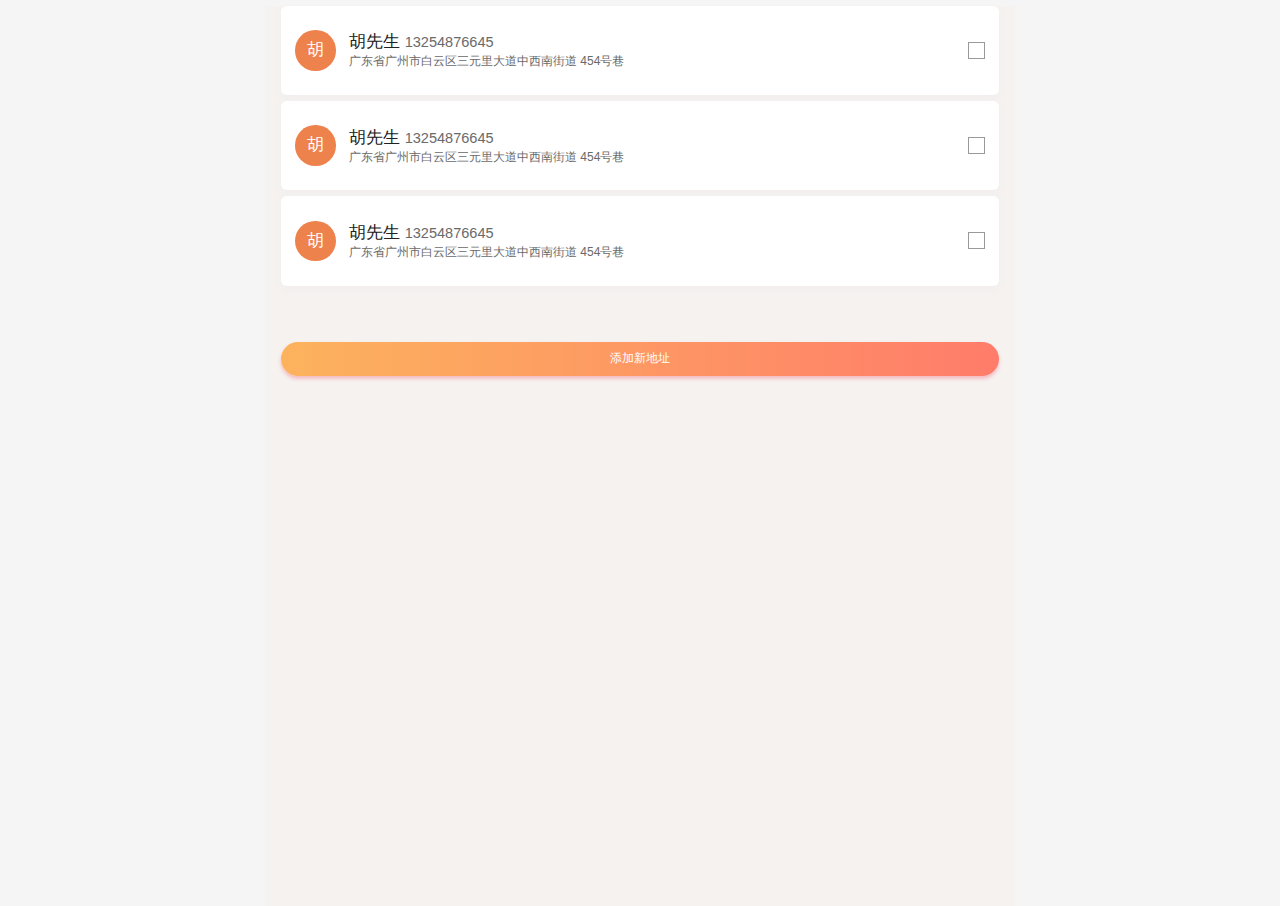
==== pages/addrList.html @ 1c4fb75b "H5购物源码" ====
<!DOCTYPE html>
<html lang="en">
<head>
    <meta charset="UTF-8">
    <title>地址管理</title>
    <meta content="width=device-width,initial-scale=1.0,maximum-scale=1.0,user-scalable=0" name="viewport"/>
    <meta content="yes" name="apple-mobile-web-app-capable"/>
    <meta content="black" name="apple-mobile-web-app-status-bar-style"/>
    <meta content="telephone=no" name="format-detection"/>
    <link rel="stylesheet" href="../css/ydui.css"/>
    <link rel="stylesheet" href="../css/common.css">
    <link rel="stylesheet" href="../css/addrList.css">
    <script src="../js/ydui.flexible.js"></script>
</head>
<body>
    <div class="main root">
        <ul class="addr_list">
            <li>
                <a href="##">
                    <div class="addr_item">
                        <span class="avatar">胡</span>
                        <div class="addr_info">
                            <p class="addr_user">
                                胡先生 <i class="tel">13254876645</i>
                            </p>
                            <p class="addr_detail">
                                广东省广州市白云区三元里大道中西南街道
                                454号巷
                            </p>
                        </div>
                        <span class="arr_right"></span>
                    </div>
                </a>
            </li>
            <li>
                <a href="##">
                    <div class="addr_item">
                        <span class="avatar">胡</span>
                        <div class="addr_info">
                            <p class="addr_user">
                                胡先生 <i class="tel">13254876645</i>
                            </p>
                            <p class="addr_detail">
                                广东省广州市白云区三元里大道中西南街道
                                454号巷
                            </p>
                        </div>
                        <span class="arr_right"></span>
                    </div>
                </a>
            </li>
            <li>
                <a href="##">
                    <div class="addr_item">
                        <span class="avatar">胡</span>
                        <div class="addr_info">
                            <p class="addr_user">
                                胡先生 <i class="tel">13254876645</i>
                            </p>
                            <p class="addr_detail">
                                广东省广州市白云区三元里大道中西南街道
                                454号巷
                            </p>
                        </div>
                        <span class="arr_right"></span>
                    </div>
                </a>
            </li>
        </ul>
        <div class="foot">
            <a class="add_addr" href="##">
                添加新地址
            </a>
        </div>

    </div>
</body>
<script src="../js/jquery-3.3.1.min.js"></script>
</html>
---- css/common.css ----
.root{
    padding-bottom:0.98rem;
    max-width:750px;
    min-height:100vh;
    margin:0 auto;
}
footer{
    display: flex;
    height:0.98rem;
    position: fixed;
    bottom:0;
    left:0;
    right:0;
    padding:0 0.8rem;
    background-color: #fff;
    box-shadow:0px -1px 0px 0px rgba(255,255,255,1);
    justify-content: space-between;
    align-items: center;
}
footer dt{
    width:0.52rem;
    height:0.52rem;
    background-size: 100%;
    background-repeat: no-repeat;
}
.home{
    background-image: url(../img/home.png);
}
.mine{
    background-image: url("../img/mine.png");
}
.cus_service{
    background-image: url("../img/cus_service.png");
}
.active .home{
    background-image: url(../img/home_act.png);
}
.active .mine{
    background-image: url("../img/mine_act.png");
}
.active .cus_service{
    background-image: url("../img/cus_service_act.png");
}
footer dt img{
    width:100%;
    height:100%;
}
footer a.active{
    color:#F66E49
}
footer dd{
    text-align: center;
}

.short_info{
    padding:0 0.28rem 0 0.4rem;
    display: flex;
    justify-content: space-between;
}
.short_btn{
    width:0.6rem;
    height:0.62rem;
    background: url("../img/menu.png") no-repeat;
    background-size: 100%;
    /*background:linear-gradient(0deg,rgba(248,186,53,1),rgba(255,160,90,1));*/
    /*border-radius:0 0 0.30rem 0.30rem;*/
}
.coin_info{
    min-width: 1.44rem;
    height:0.45rem;
    background:rgba(251,133,82,1);
    box-shadow:0 0.02rem 0 0 rgba(237,113,59,1);
    border-radius:0.24rem;
}
.coin_info{
    display: flex;
    align-items: center;
    padding:0 0.12rem;
    margin-top:0.18rem;
}
.icon_coin{
    width:0.24rem;
    height:0.24rem;
    background: url("../img/coin_icon.png") no-repeat;
    background-size: 100%;
    flex-shrink: 0;
}
.coin_count{
    flex:1;
    padding-left:0.08rem;
    font-size: 0.24rem;
    font-weight: bold;
    color:#fff;
}
.icon_add{
    width:0.34rem;
    height:0.34rem;
    flex-shrink: 0;
    background: url("../img/add.png") no-repeat;
    background-size: 100%;
}

.nav{
    position: absolute;
    left:0.3rem;
    top:0.66rem;
    width:1.58rem;
    background:#8B0011;
    border-radius:0.04rem;
    padding:0 0.1rem;
    z-index:1000;
    display: none;
}
.nav li{
    text-align: center;
    border-bottom: 1px solid #700714;
}
.nav li a{
    line-height: 0.65rem;
    font-size: 0.26rem;
    color:#FFD27B;
}
.body_mask{
    position: absolute;
    left:0;
    right:0;
    top:0;
    bottom:0;
    background: rgba(255,255,255,0);
    z-index:888;
    display: none;
}
---- css/addrList.css ----
.root{
    background-color: #F5F2F0;
}
.main{
    padding:0 0.28rem;
}
.addr_item{
    display: flex;
    height:1.6rem;
    padding:0 0.26rem;
    background-color: #fff;
    color:#6A6A6A;
    margin-bottom: 0.1rem;
    align-items: center;
    box-shadow:0px 0.07rem 0.11rem 0 rgba(241,238,237,1);
    border-radius:0.10rem;
    margin-top:0.1rem;
}
.avatar{
    width:0.72rem;
    height:0.72rem;
    line-height: 0.72rem;
    text-align: center;
    border-radius: 50%;
    background-color: #EE824D;
    font-size: 0.3rem;
    color:#fff;
    flex-shrink: 0;
}
.addr_info{
    padding:0 0.4rem 0 0.24rem;
    flex:1;
}
.addr_user{
    font-size: 0.3rem;
    color:#212121;
}
.addr_user i{
    font-style: normal;
    font-size: 0.26rem;
    color:#6A6A6A;
}
.arr_right{
    width:0.3rem;
    height:0.3rem;
    flex-shrink: 0;
    border:1px solid #999;
}
.foot{
    /*padding:0 0.28rem;*/
    text-align: center;
    margin-top:1rem;
}
.add_addr{
    display: inline-block;
    width:100%;
    height:0.61rem;
    line-height: 0.6rem;
    color:#fff;
    text-align: center;
    background:linear-gradient(-90deg,rgba(255,124,106,1),rgba(252,179,93,1));
    box-shadow:0 0.05rem 0.07rem 0 rgba(246, 82, 103, 0.35);
    border-radius:1rem;
}
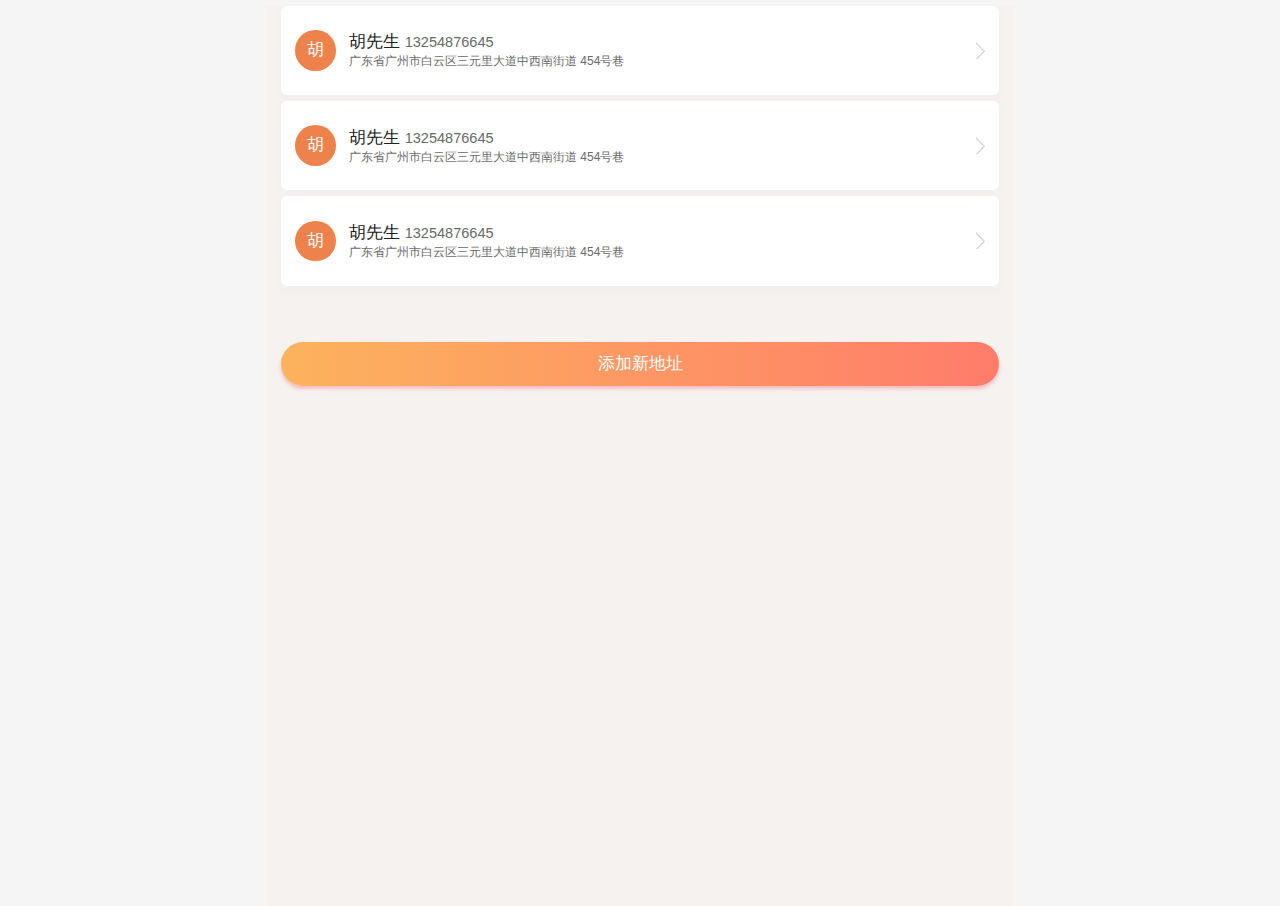
==== commit 1a4e479f: "细节优化" ====
--- a/pages/addrList.html
+++ b/pages/addrList.html
@@ -16,7 +16,7 @@
     <div class="main root">
         <ul class="addr_list">
             <li>
-                <a href="##">
+                <a href="editAddr.html">
                     <div class="addr_item">
                         <span class="avatar">胡</span>
                         <div class="addr_info">
@@ -33,7 +33,7 @@
                 </a>
             </li>
             <li>
-                <a href="##">
+                <a href="editAddr.html">
                     <div class="addr_item">
                         <span class="avatar">胡</span>
                         <div class="addr_info">
@@ -50,7 +50,7 @@
                 </a>
             </li>
             <li>
-                <a href="##">
+                <a href="editAddr.html">
                     <div class="addr_item">
                         <span class="avatar">胡</span>
                         <div class="addr_info">
@@ -68,11 +68,10 @@
             </li>
         </ul>
         <div class="foot">
-            <a class="add_addr" href="##">
+            <a class="add_addr" href="addAddr.html">
                 添加新地址
             </a>
         </div>
-
     </div>
 </body>
 <script src="../js/jquery-3.3.1.min.js"></script>
--- a/css/common.css
+++ b/css/common.css
@@ -13,7 +13,7 @@
     right:0;
     padding:0 0.8rem;
     background-color: #fff;
-    box-shadow:0px -1px 0px 0px rgba(255,255,255,1);
+    box-shadow:0px 1px 0px 0px rgba(255,255,255,1);
     justify-content: space-between;
     align-items: center;
 }
@@ -38,9 +38,9 @@
 .active .mine{
     background-image: url("../img/mine_act.png");
 }
-.active .cus_service{
-    background-image: url("../img/cus_service_act.png");
-}
+/*.active .cus_service{*/
+    /*background-image: url("../img/cus_service_act.png");*/
+/*}*/
 footer dt img{
     width:100%;
     height:100%;
--- a/css/addrList.css
+++ b/css/addrList.css
@@ -41,10 +41,11 @@
     color:#6A6A6A;
 }
 .arr_right{
-    width:0.3rem;
+    width:0.16rem;
     height:0.3rem;
     flex-shrink: 0;
-    border:1px solid #999;
+    background: url("../img/arr_right.png") no-repeat;
+    background-size:100%;
 }
 .foot{
     /*padding:0 0.28rem;*/
@@ -53,12 +54,13 @@
 }
 .add_addr{
     display: inline-block;
-    width:100%;
-    height:0.61rem;
-    line-height: 0.6rem;
-    color:#fff;
+    width: 100%;
+    height: 0.8rem;
+    line-height: 0.8rem;
+    color: #fff;
     text-align: center;
-    background:linear-gradient(-90deg,rgba(255,124,106,1),rgba(252,179,93,1));
-    box-shadow:0 0.05rem 0.07rem 0 rgba(246, 82, 103, 0.35);
-    border-radius:1rem;
+    background: linear-gradient(-90deg,rgba(255,124,106,1),rgba(252,179,93,1));
+    box-shadow: 0 0.05rem 0.07rem 0 rgba(246, 82, 103, 0.35);
+    border-radius: 1rem;
+    font-size: 0.3rem;
 }